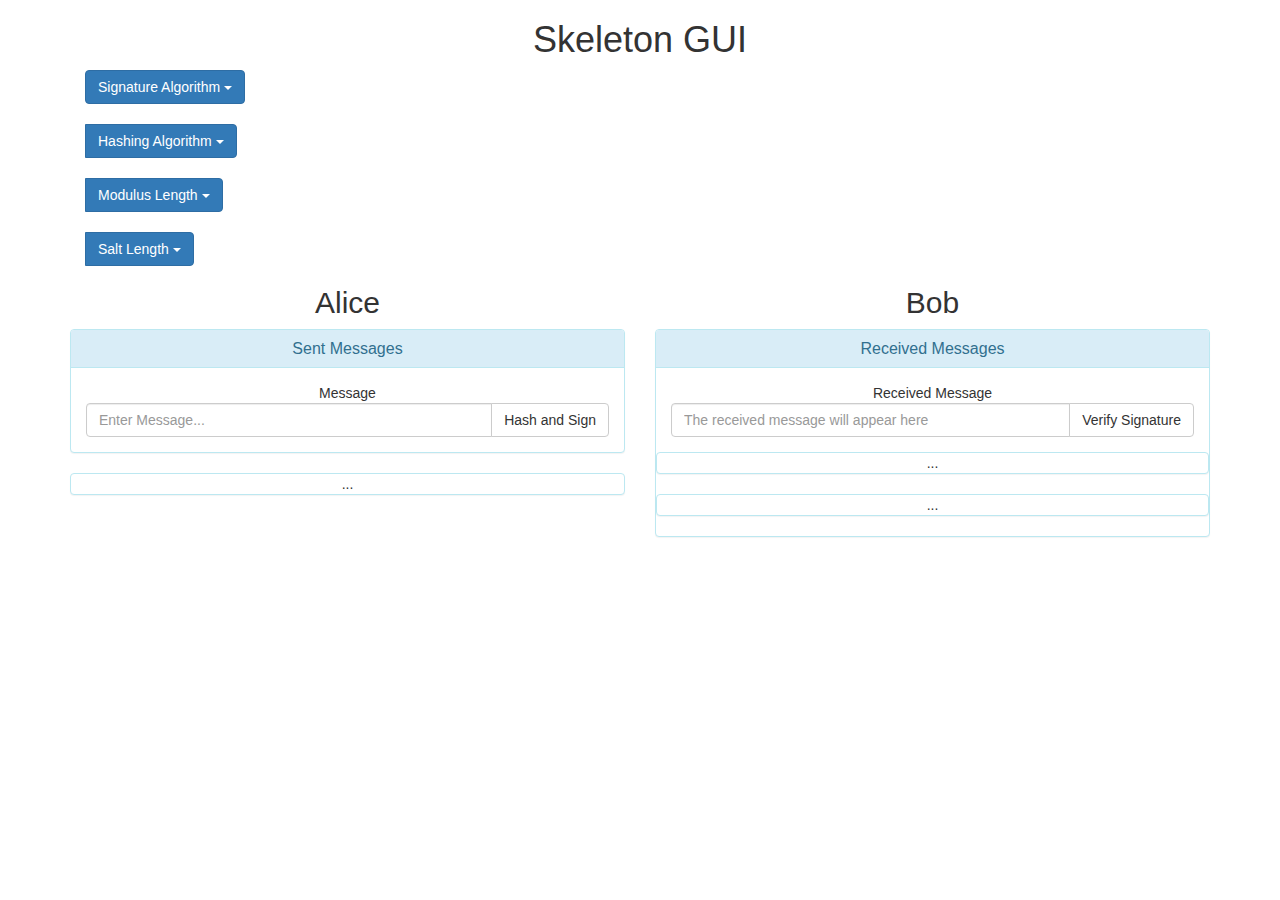
==== index_temp.html @ 7a0e616b "integrated the signing and verification functionality with the interface. things seem working so far" ====
<head>
  <link rel="stylesheet" href="https://maxcdn.bootstrapcdn.com/bootstrap/3.3.7/css/bootstrap.min.css">
  <script src="https://ajax.googleapis.com/ajax/libs/jquery/3.3.1/jquery.min.js"></script>
  <script src="https://maxcdn.bootstrapcdn.com/bootstrap/3.3.7/js/bootstrap.min.js"></script>
  <script data-main="scripts/crypto_main.js" src="scripts/require.js"></script>

</head>
<body>
    <h1 align="center">Skeleton GUI</h1>
    <div class="container" align="right">
        <div class="btn-group col-sm-12" >
          <button type="button" class="btn btn-primary dropdown-toggle" data-toggle="dropdown" aria-haspopup="true" aria-expanded="false">
            Signature Algorithm <span class="caret"></span>
          </button>
          <ul id="alg-selection" class="dropdown-menu">
            <li><a href="#" data-value="RSA-PSS">RSA-PSS</a></li>
            <li><a href="#" data-value="RSASSA-PKCS1-v1_5">RSASSA-PKCS1</a></li>
          </ul>

        </div>

        <div class="btn-group col-sm-12" >
        </br>
          <button type="button" class="btn btn-primary dropdown-toggle" data-toggle="dropdown" aria-haspopup="true" aria-expanded="false">
            Hashing Algorithm <span class="caret"></span>
          </button>
          <ul id="hash-selection" class="dropdown-menu">
            <li><a href="#" data-value="SHA-1">SHA-1</a></li>
            <li><a href="#" data-value="SHA-256">SHA-256</a></li>
            <li><a href="#" data-value="SHA-384">SHA-384</a></li>
            <li><a href="#" data-value="SHA-512">SHA-512</a></li>
          </ul>


        </div>

        <div class="btn-group col-sm-12">
        </br>
          <button type="button" class="btn btn-primary dropdown-toggle" data-toggle="dropdown" aria-haspopup="true" aria-expanded="true">
            Modulus Length <span class="caret"></span>
          </button>
          <ul id="modulus-selection" class="dropdown-menu">
            <li><a href="#" data-value=1024>1024</a></li>
            <li><a href="#" data-value=2048>2048</a></li>
            <li><a href="#" data-value=4096>4096</a></li>
          </ul>
        </div>

        <div class="btn-group col-sm-12">
        </br>
          <button type="button" class="btn btn-primary dropdown-toggle" data-toggle="dropdown" aria-haspopup="true" aria-expanded="false">
            Salt Length <span class="caret"></span>
          </button>
          <ul id="salt-selection" class="dropdown-menu">
            <li><a href="#" data-value=64>64</a></li>
            <li><a href="#" data-value=128>128</a></li>
            <li><a href="#" data-value=256>256</a></li>
          </ul>
        </div>

        <div class="row" align="center">
            <div id="alice" class="col-sm-12 col-md-6">
                <h2> Alice </h2>
                <div class="panel panel-info IND-CPA">
                  <div class="panel-heading">
                    <h3 class="panel-title">Sent Messages</h3>
                  </div>
                  <div id="alice-panel" class="panel-body">
                    Message <br>
                        <div class="input-group">
                          <input id="alice-input" type="text"  class="form-control" placeholder="Enter Message...">
                          <span id="alice-input-button"  class="input-group-btn">
                            <button id="sign-button" class="btn btn-default" type="button">Hash and Sign</button>
                          </span>
                        </div><!-- /input-group -->
                  </div>
                </div> <!-- end top panel -->

                <div class="panel panel-info">...</div>
            </div> <!-- End Alice-->

            <div id="bob" class="col-sm-12 col-md-6">
                <h2> Bob </h2>
                <div class="panel panel-info">
                  <div class="panel-heading">
                    <h3 class="panel-title">Received Messages</h3>
                  </div>
                  <div id="bob-panel" class="panel-body">
                    Received Message <br>
                        <div class="input-group">
                          <input id="bob-output"  type="text" class="form-control" placeholder="The received message will appear here">
                          <span class="input-group-btn">
                            <button id="verify-button" class="btn btn-default" type="button">Verify Signature</button>
                          </span>
                        </div><!-- /input-group -->
                  </div>
                <div class="panel panel-info">...</div>
                <div class="panel panel-info">...</div>
            </div> <!-- End Bob-->
        </div>
    </div>
</body>
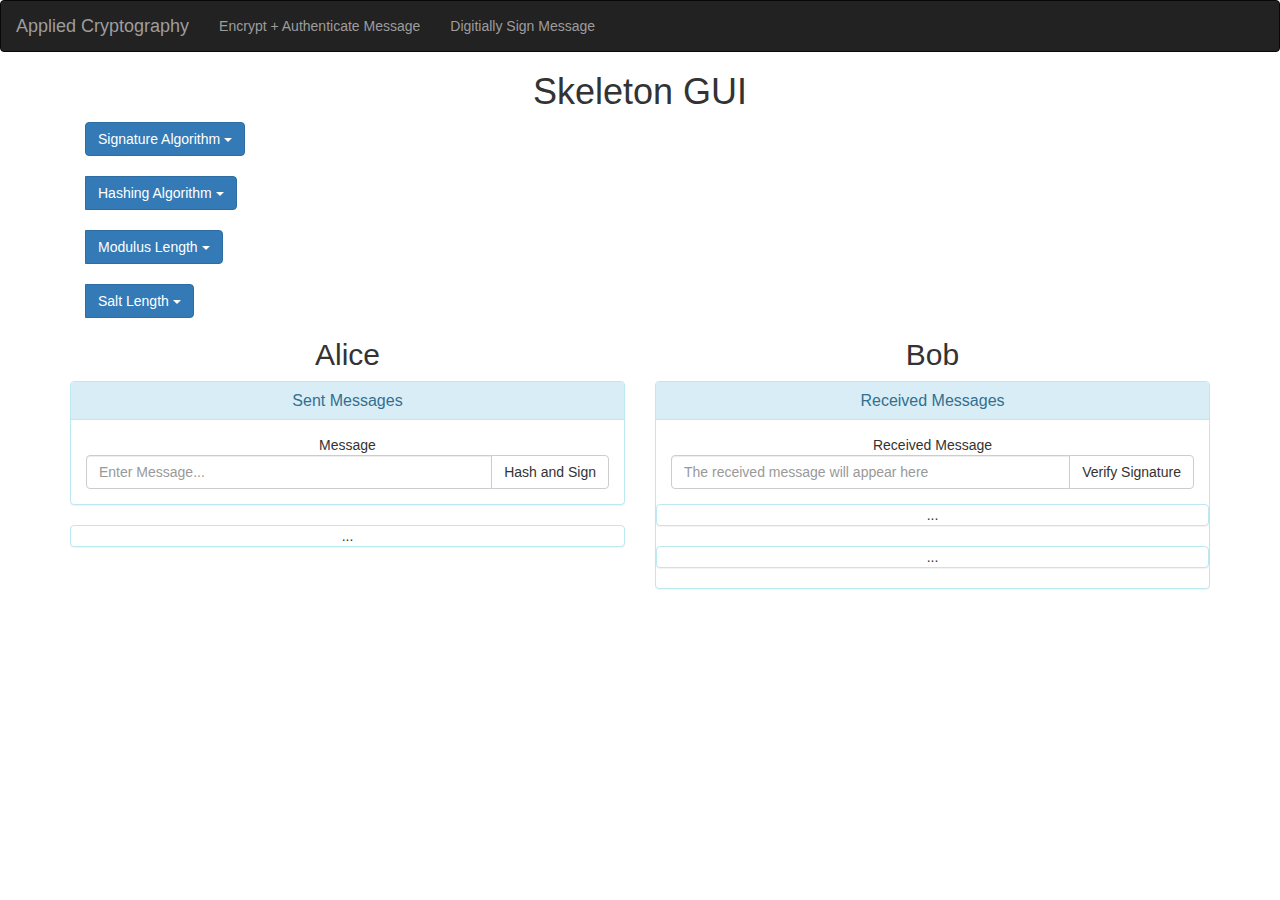
==== commit 60660a21: "added navbar" ====
--- a/index_temp.html
+++ b/index_temp.html
@@ -6,6 +6,20 @@
 
 </head>
 <body>
+    <nav class="navbar navbar-inverse">
+      <div class="container-fluid">
+        <div class="navbar-header">
+          <a class="navbar-brand" href="#">Applied Cryptography</a>
+        </div>
+        <div class="collapse navbar-collapse" id="myNavbar">
+          <ul class="nav navbar-nav">
+            <li ><a href="index.html">Encrypt + Authenticate Message</a></li>
+            <li ><a href="index_temp.html">Digitially Sign Message</a></li>
+          </ul>
+        </div>
+      </div>
+    </nav>
+    
     <h1 align="center">Skeleton GUI</h1>
     <div class="container" align="right">
         <div class="btn-group col-sm-12" >
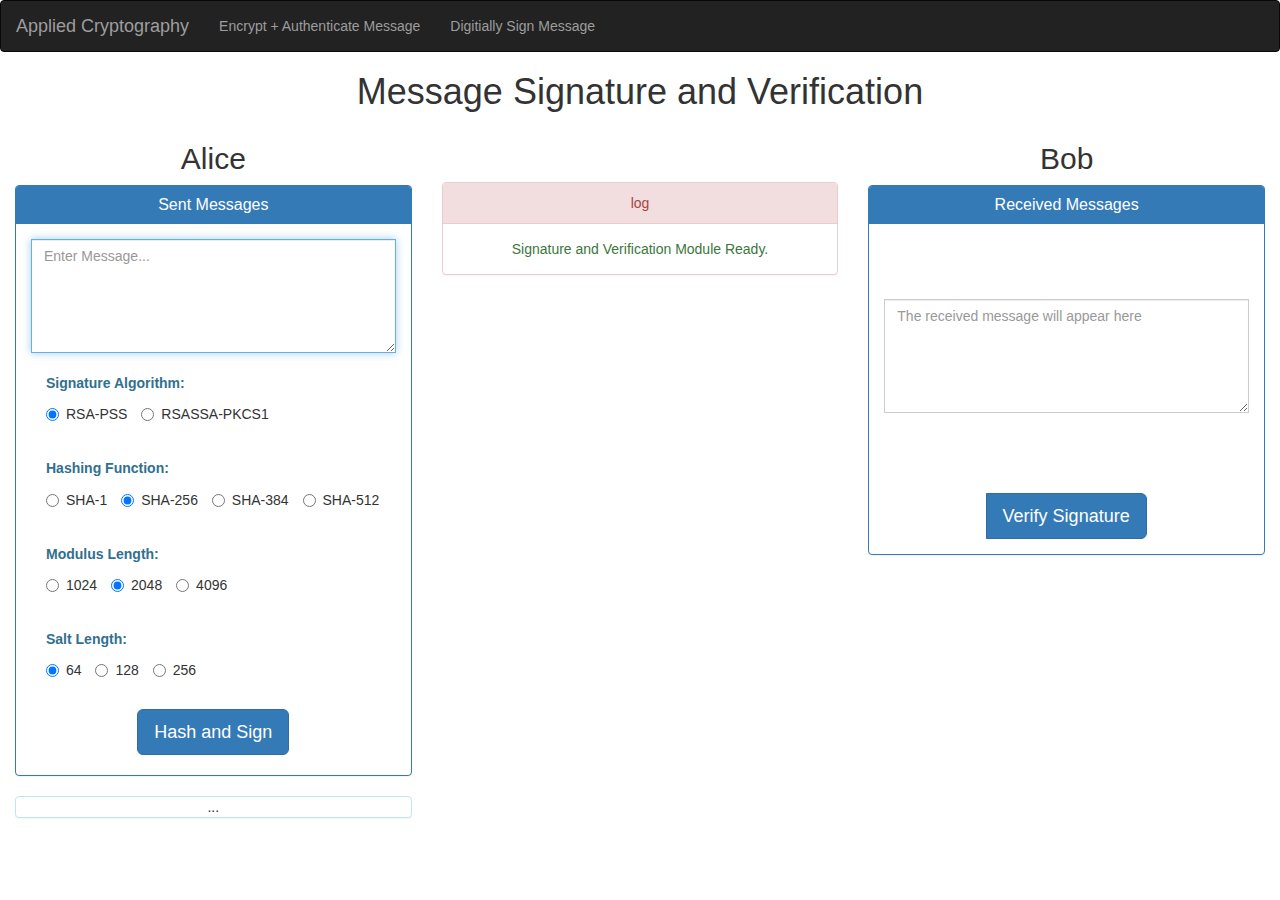
==== commit 77deb7ae: "changes of theme, added logging, many minor changes" ====
--- a/index_temp.html
+++ b/index_temp.html
@@ -3,13 +3,13 @@
   <script src="https://ajax.googleapis.com/ajax/libs/jquery/3.3.1/jquery.min.js"></script>
   <script src="https://maxcdn.bootstrapcdn.com/bootstrap/3.3.7/js/bootstrap.min.js"></script>
   <script data-main="scripts/crypto_main.js" src="scripts/require.js"></script>
+</head>
 
-</head>
 <body>
     <nav class="navbar navbar-inverse">
       <div class="container-fluid">
         <div class="navbar-header">
-          <a class="navbar-brand" href="#">Applied Cryptography</a>
+          <a class="navbar-brand">Applied Cryptography</a>
         </div>
         <div class="collapse navbar-collapse" id="myNavbar">
           <ul class="nav navbar-nav">
@@ -19,98 +19,138 @@
         </div>
       </div>
     </nav>
-    
-    <h1 align="center">Skeleton GUI</h1>
-    <div class="container" align="right">
-        <div class="btn-group col-sm-12" >
-          <button type="button" class="btn btn-primary dropdown-toggle" data-toggle="dropdown" aria-haspopup="true" aria-expanded="false">
-            Signature Algorithm <span class="caret"></span>
-          </button>
-          <ul id="alg-selection" class="dropdown-menu">
-            <li><a href="#" data-value="RSA-PSS">RSA-PSS</a></li>
-            <li><a href="#" data-value="RSASSA-PKCS1-v1_5">RSASSA-PKCS1</a></li>
-          </ul>
 
-        </div>
-
-        <div class="btn-group col-sm-12" >
-        </br>
-          <button type="button" class="btn btn-primary dropdown-toggle" data-toggle="dropdown" aria-haspopup="true" aria-expanded="false">
-            Hashing Algorithm <span class="caret"></span>
-          </button>
-          <ul id="hash-selection" class="dropdown-menu">
-            <li><a href="#" data-value="SHA-1">SHA-1</a></li>
-            <li><a href="#" data-value="SHA-256">SHA-256</a></li>
-            <li><a href="#" data-value="SHA-384">SHA-384</a></li>
-            <li><a href="#" data-value="SHA-512">SHA-512</a></li>
-          </ul>
-
-
-        </div>
-
-        <div class="btn-group col-sm-12">
-        </br>
-          <button type="button" class="btn btn-primary dropdown-toggle" data-toggle="dropdown" aria-haspopup="true" aria-expanded="true">
-            Modulus Length <span class="caret"></span>
-          </button>
-          <ul id="modulus-selection" class="dropdown-menu">
-            <li><a href="#" data-value=1024>1024</a></li>
-            <li><a href="#" data-value=2048>2048</a></li>
-            <li><a href="#" data-value=4096>4096</a></li>
-          </ul>
-        </div>
-
-        <div class="btn-group col-sm-12">
-        </br>
-          <button type="button" class="btn btn-primary dropdown-toggle" data-toggle="dropdown" aria-haspopup="true" aria-expanded="false">
-            Salt Length <span class="caret"></span>
-          </button>
-          <ul id="salt-selection" class="dropdown-menu">
-            <li><a href="#" data-value=64>64</a></li>
-            <li><a href="#" data-value=128>128</a></li>
-            <li><a href="#" data-value=256>256</a></li>
-          </ul>
-        </div>
-
+    <h1 align="center">Message Signature and Verification</h1>
+    <div class="container-fluid">
         <div class="row" align="center">
-            <div id="alice" class="col-sm-12 col-md-6">
+            <div id="alice" class="col-sm-8 col-md-4">
                 <h2> Alice </h2>
-                <div class="panel panel-info IND-CPA">
+                <div class="panel panel-primary">
                   <div class="panel-heading">
                     <h3 class="panel-title">Sent Messages</h3>
                   </div>
                   <div id="alice-panel" class="panel-body">
-                    Message <br>
-                        <div class="input-group">
-                          <input id="alice-input" type="text"  class="form-control" placeholder="Enter Message...">
-                          <span id="alice-input-button"  class="input-group-btn">
-                            <button id="sign-button" class="btn btn-default" type="button">Hash and Sign</button>
-                          </span>
-                        </div><!-- /input-group -->
+                        <div class="input-group col-sm-12">
+                          <textarea id="alice-input" type="text"  class="form-control" placeholder="Enter Message..." rows='5' required autofocus></textarea>
+                       </div><!-- /input-group -->
+
+                        <div class="col-sm-12" align="left">
+                        </br>
+                          <p class="text-info"><b>Signature Algorithm:</b></p>
+                        <form>
+                          <label class="radio-inline">
+                              <input type="radio" name="alg-selection" value="RSA-PSS" checked>RSA-PSS
+                          </label>
+                          <label class="radio-inline">
+                              <input type="radio" name="alg-selection" value="RSASSA-PKCS1">RSASSA-PKCS1
+                          </label>
+                        </form>
+                      </div>
+
+                      <div class="col-sm-12" align="left">
+                      </br>
+                        <p class="text-info"> <b>Hashing Function:</b></p>
+                      <form>
+                        <label class="radio-inline">
+                            <input type="radio" name="hash-selection" value="SHA-1">SHA-1
+                        </label>
+                        <label class="radio-inline">
+                            <input type="radio" name="hash-selection" value="SHA-256" checked>SHA-256
+                        </label>
+                        <label class="radio-inline">
+                            <input type="radio" name="hash-selection" value="SHA-384">SHA-384
+                        </label>
+                        <label class="radio-inline">
+                            <input type="radio" name="hash-selection" value="SHA-512">SHA-512
+                        </label>
+                      </form>
+                    </div>
+
+
+                    <div class="col-sm-12" align="left">
+                    </br>
+                      <p class="text-info"> <b>Modulus Length:</b></p>
+                    <form>
+                      <label class="radio-inline">
+                          <input type="radio" name="mod-selection" value="1024">1024
+                      </label>
+                      <label class="radio-inline">
+                          <input type="radio" name="mod-selection" value="2048" checked>2048
+                      </label>
+                      <label class="radio-inline">
+                          <input type="radio" name="mod-selection" value="4096">4096
+                      </label>
+                    </form>
                   </div>
-                </div> <!-- end top panel -->
+
+
+                  <div class="col-sm-12" align="left">
+                  </br>
+                    <p class="text-info"> <b>Salt Length:</b></p>
+                  <form>
+                    <label class="radio-inline">
+                        <input type="radio" name="salt-selection" value="64" checked> 64
+                    </label>
+                    <label class="radio-inline">
+                        <input type="radio" name="salt-selection" value="128">128
+                    </label>
+                    <label class="radio-inline">
+                        <input type="radio" name="salt-selection" value="256">256
+                    </label>
+                  </form>
+                </div>
+              </div>
+
+
+                <span id="alice-input-button"  class="input-group-btn">
+                  <button id="sign-button" class="btn btn-primary btn-lg" type="button">Hash and Sign</button>
+                </span>
+              </br>
+
+            </div> <!-- end top panel -->
 
                 <div class="panel panel-info">...</div>
             </div> <!-- End Alice-->
 
-            <div id="bob" class="col-sm-12 col-md-6">
+
+
+              <div class="col-sm-8 col-md-4" align="center">
+              </br> </br> </br>
+                  <div class="panel panel-danger">
+                    <div class="panel-heading">log</div>
+                    <div class="panel-body">
+                      <span id='log' class='text-success'> Signature and Verification Module Ready.
+                      </span>
+                    </div>
+                  </div>
+              </div>
+
+
+
+
+            <div id="bob" class="col-sm-8 col-md-4">
                 <h2> Bob </h2>
-                <div class="panel panel-info">
+                <div class="panel panel-primary">
                   <div class="panel-heading">
                     <h3 class="panel-title">Received Messages</h3>
                   </div>
                   <div id="bob-panel" class="panel-body">
-                    Received Message <br>
-                        <div class="input-group">
-                          <input id="bob-output"  type="text" class="form-control" placeholder="The received message will appear here">
-                          <span class="input-group-btn">
-                            <button id="verify-button" class="btn btn-default" type="button">Verify Signature</button>
-                          </span>
-                        </div><!-- /input-group -->
+                  </br> </br> </br>
+                        <div class="input-group col-sm-12">
+                        <textarea placeholder="The received message will appear here" id="bob-output" type="text" class="form-control" rows="5"></textarea>
+                        </div>
+                          </br> </br>  </br> </br>
+                        <span class="input-group-btn">
+                          <button id="verify-button" class="btn btn-primary btn-lg" type="button">Verify Signature</button>
+                        </span>
                   </div>
-                <div class="panel panel-info">...</div>
-                <div class="panel panel-info">...</div>
             </div> <!-- End Bob-->
+          </div>
         </div>
-    </div>
+      </div>
+
+      <div class="container">
+        <div class="row">
+          </div>
+        </div>
 </body>
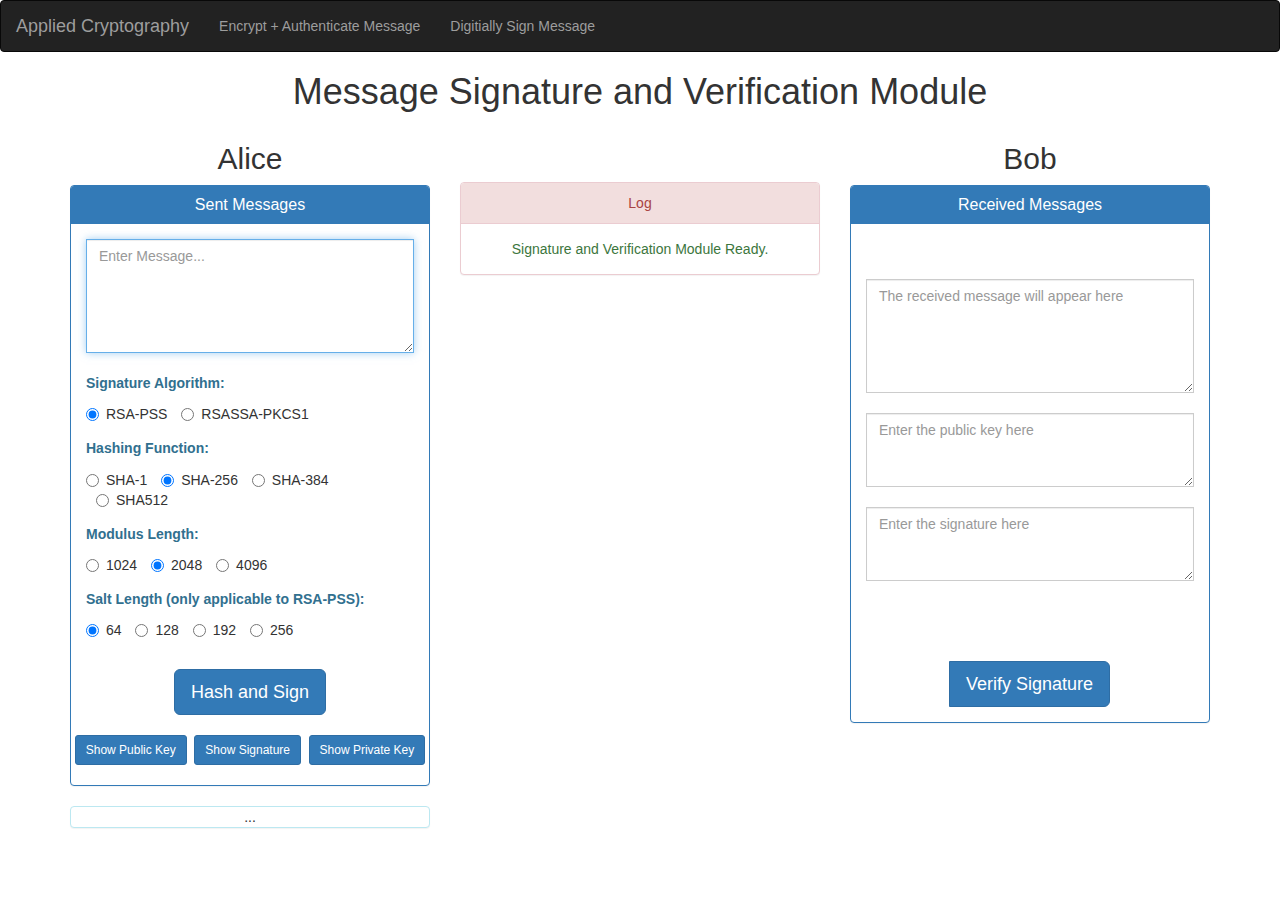
==== commit 3e7c302e: "added the ability to see the public key and signature and verify using them. still some minor change" ====
--- a/index_temp.html
+++ b/index_temp.html
@@ -1,5 +1,6 @@
 <head>
   <link rel="stylesheet" href="https://maxcdn.bootstrapcdn.com/bootstrap/3.3.7/css/bootstrap.min.css">
+  <link rel="stylesheet" type="text/css" href="proj_style.css">
   <script src="https://ajax.googleapis.com/ajax/libs/jquery/3.3.1/jquery.min.js"></script>
   <script src="https://maxcdn.bootstrapcdn.com/bootstrap/3.3.7/js/bootstrap.min.js"></script>
   <script data-main="scripts/crypto_main.js" src="scripts/require.js"></script>
@@ -20,8 +21,8 @@
       </div>
     </nav>
 
-    <h1 align="center">Message Signature and Verification</h1>
-    <div class="container-fluid">
+    <h1 align="center">Message Signature and Verification Module</h1>
+    <div class="container">
         <div class="row" align="center">
             <div id="alice" class="col-sm-8 col-md-4">
                 <h2> Alice </h2>
@@ -34,7 +35,7 @@
                           <textarea id="alice-input" type="text"  class="form-control" placeholder="Enter Message..." rows='5' required autofocus></textarea>
                        </div><!-- /input-group -->
 
-                        <div class="col-sm-12" align="left">
+                        <div class="col-sm-18" align="left">
                         </br>
                           <p class="text-info"><b>Signature Algorithm:</b></p>
                         <form>
@@ -47,8 +48,7 @@
                         </form>
                       </div>
 
-                      <div class="col-sm-12" align="left">
-                      </br>
+                      <div class="col-sm-24" align="left">
                         <p class="text-info"> <b>Hashing Function:</b></p>
                       <form>
                         <label class="radio-inline">
@@ -61,14 +61,13 @@
                             <input type="radio" name="hash-selection" value="SHA-384">SHA-384
                         </label>
                         <label class="radio-inline">
-                            <input type="radio" name="hash-selection" value="SHA-512">SHA-512
+                            <input type="radio" name="hash-selection" value="SHA-512">SHA512
                         </label>
                       </form>
                     </div>
 
 
-                    <div class="col-sm-12" align="left">
-                    </br>
+                    <div class="col-sm-18" align="left">
                       <p class="text-info"> <b>Modulus Length:</b></p>
                     <form>
                       <label class="radio-inline">
@@ -84,15 +83,17 @@
                   </div>
 
 
-                  <div class="col-sm-12" align="left">
-                  </br>
-                    <p class="text-info"> <b>Salt Length:</b></p>
+                  <div class="col-sm-18" align="left">
+                    <p class="text-info"> <b>Salt Length (only applicable to RSA-PSS):</b></p>
                   <form>
                     <label class="radio-inline">
                         <input type="radio" name="salt-selection" value="64" checked> 64
                     </label>
                     <label class="radio-inline">
                         <input type="radio" name="salt-selection" value="128">128
+                    </label>
+                    <label class="radio-inline">
+                        <input type="radio" name="salt-selection" value="192">192
                     </label>
                     <label class="radio-inline">
                         <input type="radio" name="salt-selection" value="256">256
@@ -102,9 +103,21 @@
               </div>
 
 
-                <span id="alice-input-button"  class="input-group-btn">
+
+
+              <span id="alice-input-button"  class="input-group-btn">
                   <button id="sign-button" class="btn btn-primary btn-lg" type="button">Hash and Sign</button>
                 </span>
+              </br>
+              <span id="publickey-button"  class="input-group-btn">
+                <button class="btn btn-primary btn-sm" type="button">Show Public Key</button>
+              </span>
+              <span id="show-signature-button"  class="input-group-btn">
+                <button class="btn btn-primary btn-sm" type="button">Show Signature</button>
+              </span>
+              <span  class="input-group-btn">
+                <button id="privatekey-button" class="btn btn-primary btn-sm" type="button">Show Private Key</button>
+              </span>
               </br>
 
             </div> <!-- end top panel -->
@@ -117,16 +130,13 @@
               <div class="col-sm-8 col-md-4" align="center">
               </br> </br> </br>
                   <div class="panel panel-danger">
-                    <div class="panel-heading">log</div>
+                    <div class="panel-heading">Log</div>
                     <div class="panel-body">
                       <span id='log' class='text-success'> Signature and Verification Module Ready.
                       </span>
                     </div>
                   </div>
               </div>
-
-
-
 
             <div id="bob" class="col-sm-8 col-md-4">
                 <h2> Bob </h2>
@@ -135,10 +145,20 @@
                     <h3 class="panel-title">Received Messages</h3>
                   </div>
                   <div id="bob-panel" class="panel-body">
-                  </br> </br> </br>
+                  </br> </br>
                         <div class="input-group col-sm-12">
                         <textarea placeholder="The received message will appear here" id="bob-output" type="text" class="form-control" rows="5"></textarea>
                         </div>
+                          </br>
+
+                          <div class="input-group col-sm-12">
+                          <textarea placeholder="Enter the public key here" id="bob-publickey" type="text" class="form-control" rows="3"></textarea>
+                          </div>
+                          </br>
+
+                          <div class="input-group col-sm-12">
+                          <textarea placeholder="Enter the signature here" id="bob-signature" type="text" class="form-control" rows="3"></textarea>
+                          </div>
                           </br> </br>  </br> </br>
                         <span class="input-group-btn">
                           <button id="verify-button" class="btn btn-primary btn-lg" type="button">Verify Signature</button>
--- a/proj_style.css
+++ b/proj_style.css
@@ -0,0 +1,3 @@
+div {
+    word-wrap: break-word;
+}
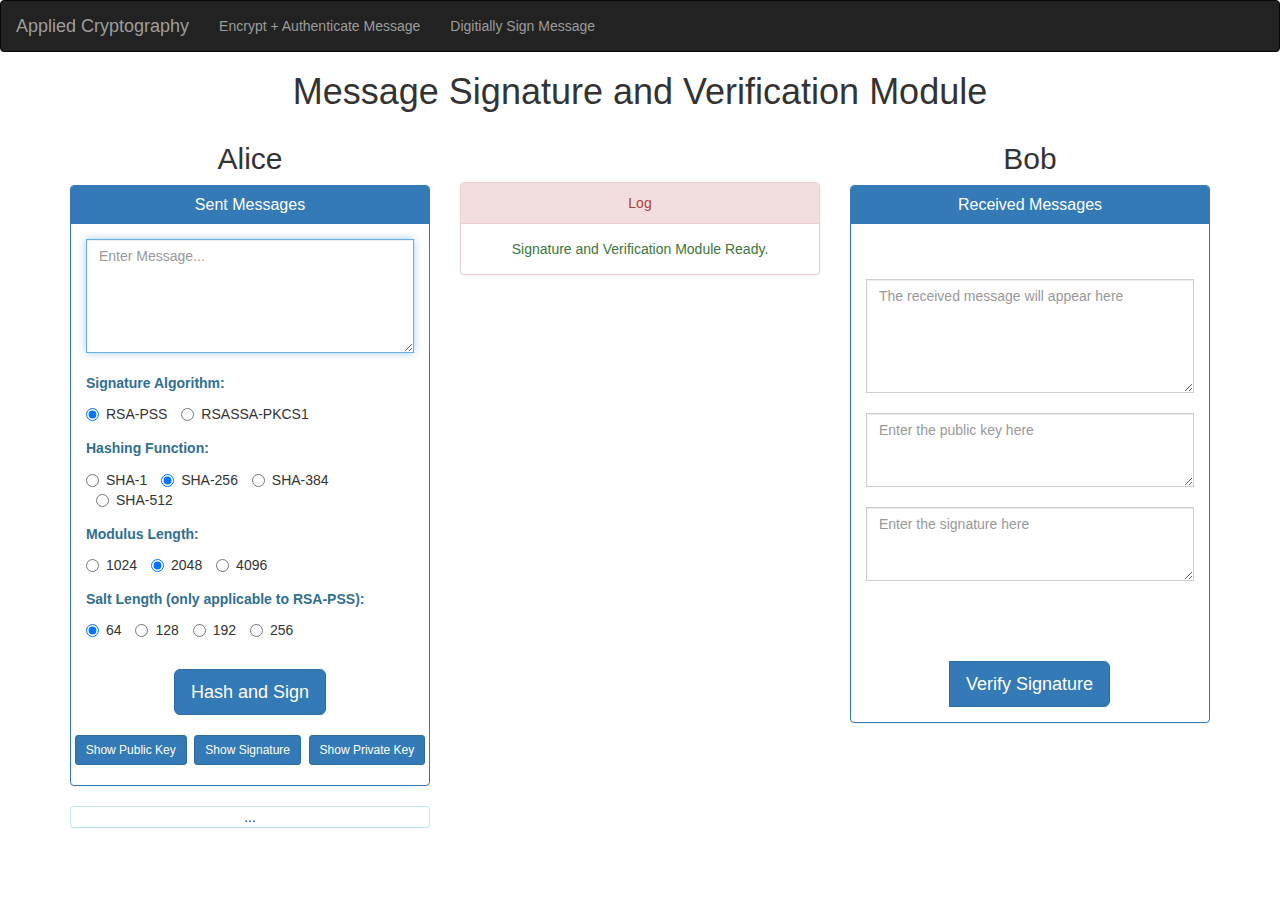
==== commit 4c55f88c: "final commit, hopefully. everything working now. verification takes a message, a public key, and a s" ====
--- a/index_temp.html
+++ b/index_temp.html
@@ -43,7 +43,7 @@
                               <input type="radio" name="alg-selection" value="RSA-PSS" checked>RSA-PSS
                           </label>
                           <label class="radio-inline">
-                              <input type="radio" name="alg-selection" value="RSASSA-PKCS1">RSASSA-PKCS1
+                              <input type="radio" name="alg-selection" value="RSASSA-PKCS1-v1_5">RSASSA-PKCS1
                           </label>
                         </form>
                       </div>
@@ -61,7 +61,7 @@
                             <input type="radio" name="hash-selection" value="SHA-384">SHA-384
                         </label>
                         <label class="radio-inline">
-                            <input type="radio" name="hash-selection" value="SHA-512">SHA512
+                            <input type="radio" name="hash-selection" value="SHA-512">SHA-512
                         </label>
                       </form>
                     </div>
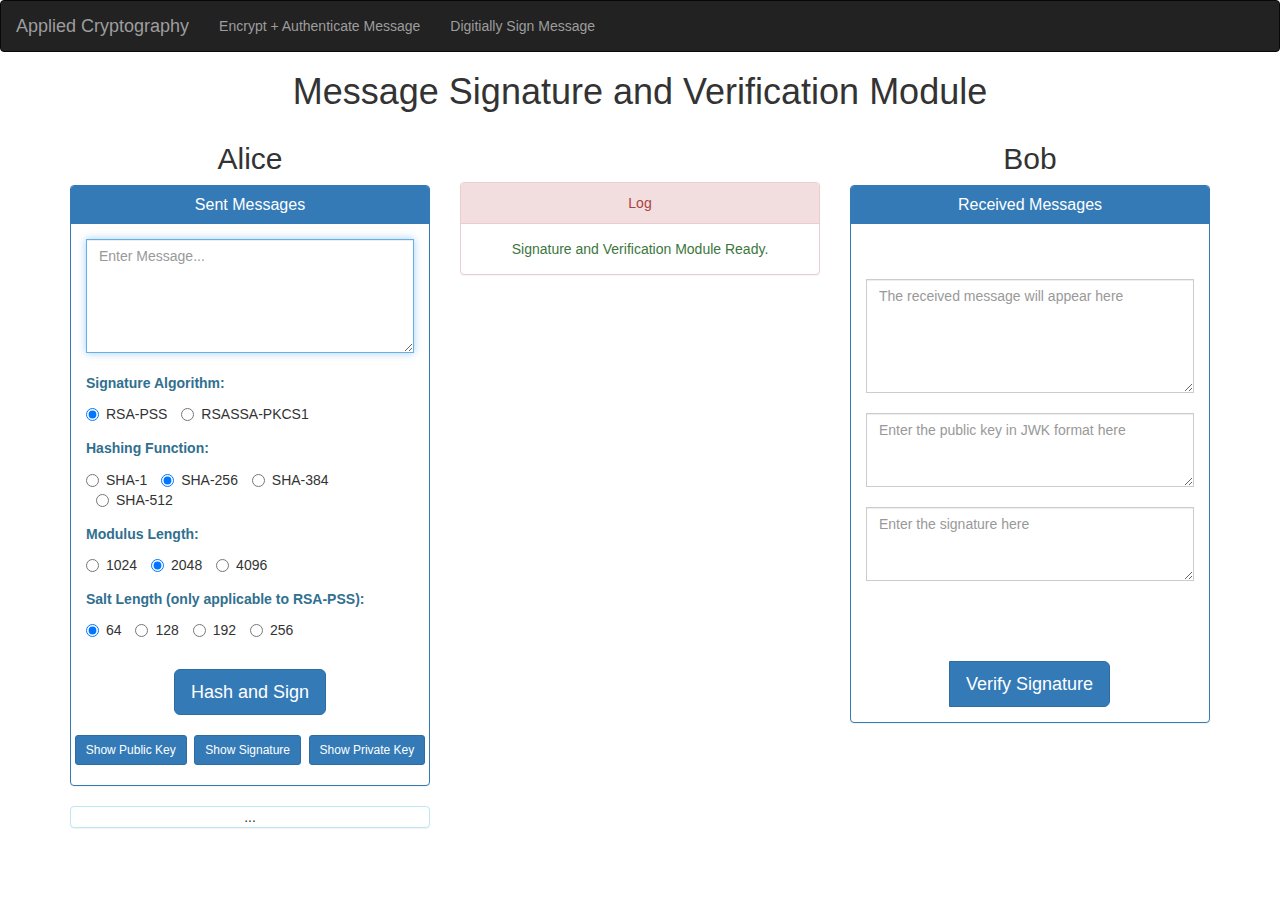
==== commit 9b313c63: "minor fix wrt private key not showing up" ====
--- a/index_temp.html
+++ b/index_temp.html
@@ -152,7 +152,7 @@
                           </br>
 
                           <div class="input-group col-sm-12">
-                          <textarea placeholder="Enter the public key here" id="bob-publickey" type="text" class="form-control" rows="3"></textarea>
+                          <textarea placeholder="Enter the public key in JWK format here" id="bob-publickey" type="text" class="form-control" rows="3"></textarea>
                           </div>
                           </br>
 
